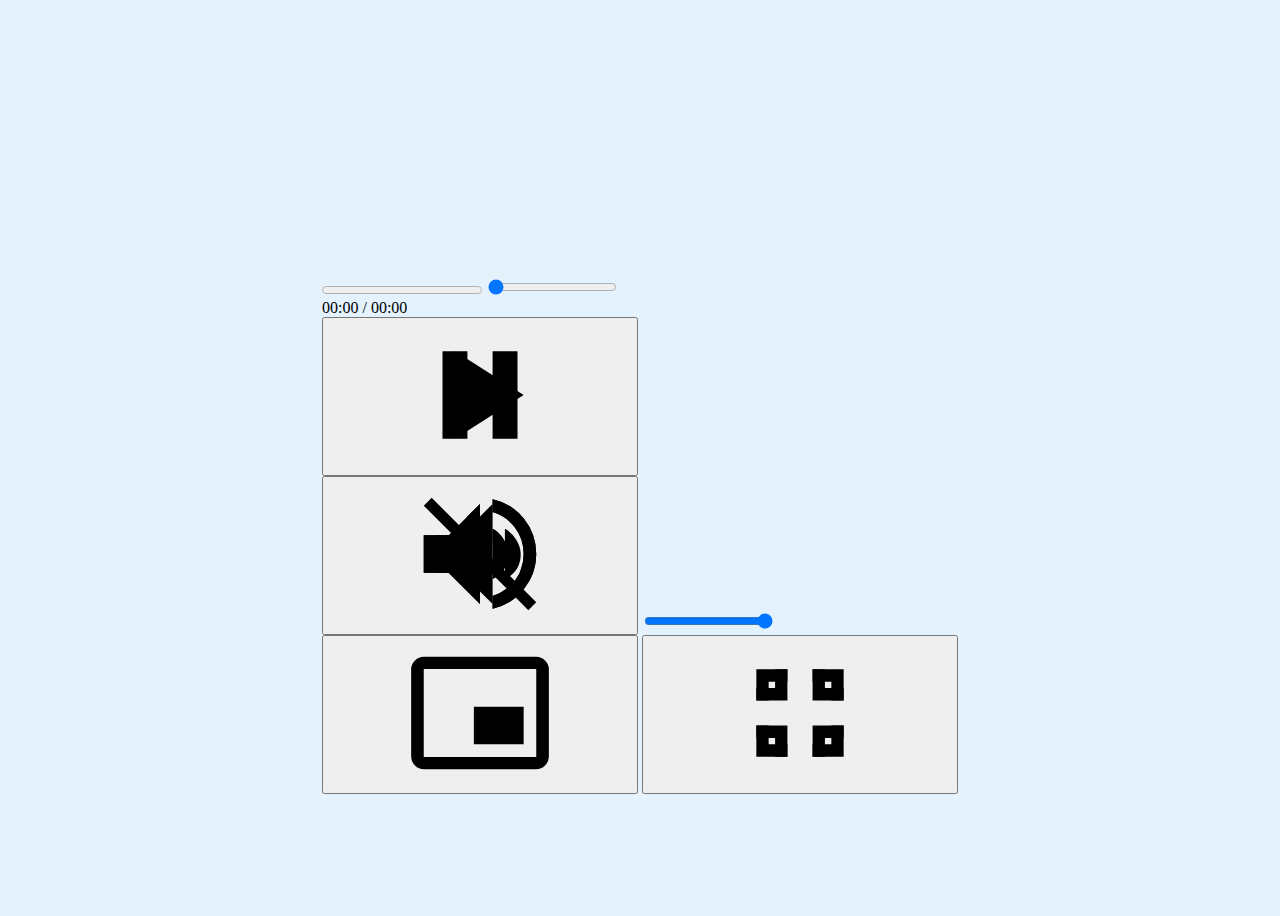
==== index.html @ 58da18d3 "Add files via upload" ====
<!DOCTYPE html>
<html lang="en">
<head>
  <meta charset="UTF-8">
  <meta name="viewport" content="width=device-width, initial-scale=1.0">
  <meta http-equiv="X-UA-Compatible" content="ie=edge">
  <title>Custom HTML5 Video Player</title>
  <link rel="stylesheet" href="style.css" type="text/css">
</head>
<body>
  <div class="container">
    <div class="video-container" id="video-container">
      <div class="playback-animation" id="playback-animation">
        <svg class="playback-icons">
          <use class="hidden" href="#play-icon"></use>
          <use href="#pause"></use>
        </svg>
      </div>

      <video controls class="video" id="video" preload="metadata" poster="image.jpeg">
        <source src="video copy.mp4" type="video/mp4"></source>
      </video>

      <div class="video-controls hidden" id="video-controls">
        <div class="video-progress">
          <progress id="progress-bar" value="0" min="0"></progress>
          <input class="seek" id="seek" value="0" min="0" type="range" step="1">
          <div class="seek-tooltip" id="seek-tooltip"></div>
        </div>
        <div class="time">
          <time id="time-elapsed">00:00</time>
          <span> / </span>
          <time id="duration">00:00</time>
        </div>
      </div>
        <div class="bottom-controls">
          <div class="left-controls">
            <button data-title="Play (k)" id="play">
              <svg class="playback-icons">
                <use href="#play-icon"></use>
                <use class="hidden" href="#pause"></use>
              </svg>
            </button>

            <div class="volume-controls">
              <button data-title="Mute (m)" class="volume-button" id="volume-button">
                <svg>
                  <use class="hidden" href="#volume-mute"></use>
                  <use class="hidden" href="#volume-low"></use>
                  <use href="#volume-high"></use>
                </svg>
              </button>

              <input class="volume" id="volume" value="1"
              data-mute="0.5" type="range" max="1" min="0" step="0.01">
            </div>

            

          <div class="right-controls">
            <button data-title="PIP (p)" class="pip-button" id="pip-button">
              <svg>
                <use href="#pip"></use>
              </svg>
            </button>
            <button data-title="Full screen (f)" class="fullscreen-button" id="fullscreen-button">
              <svg>
                <use href="#fullscreen"></use>
                <use href="#fullscreen-exit" class="hidden"></use>
              </svg>
            </button>
          </div>
        </div>
      </div>
    </div>
  </div>

  <svg style="display: none">
    <defs>
      <symbol id="pause" viewBox="0 0 24 24">
        <path d="M14.016 5.016h3.984v13.969h-3.984v-13.969zM6 18.984v-13.969h3.984v13.969h-3.984z"></path>
      </symbol>

      <symbol id="play-icon" viewBox="0 0 24 24">
        <path d="M8.016 5.016l10.969 6.984-10.969 6.984v-13.969z"></path>
      </symbol>

      <symbol id="volume-high" viewBox="0 0 24 24">
      <path d="M14.016 3.234q3.047 0.656 5.016 3.117t1.969 5.648-1.969 5.648-5.016 3.117v-2.063q2.203-0.656 3.586-2.484t1.383-4.219-1.383-4.219-3.586-2.484v-2.063zM16.5 12q0 2.813-2.484 4.031v-8.063q1.031 0.516 1.758 1.688t0.727 2.344zM3 9h3.984l5.016-5.016v16.031l-5.016-5.016h-3.984v-6z"></path>
      </symbol>

      <symbol id="volume-low" viewBox="0 0 24 24">
      <path d="M5.016 9h3.984l5.016-5.016v16.031l-5.016-5.016h-3.984v-6zM18.516 12q0 2.766-2.531 4.031v-8.063q1.031 0.516 1.781 1.711t0.75 2.32z"></path>
      </symbol>

      <symbol id="volume-mute" viewBox="0 0 24 24">
      <path d="M12 3.984v4.219l-2.109-2.109zM4.266 3l16.734 16.734-1.266 1.266-2.063-2.063q-1.547 1.313-3.656 1.828v-2.063q1.172-0.328 2.25-1.172l-4.266-4.266v6.75l-5.016-5.016h-3.984v-6h4.734l-4.734-4.734zM18.984 12q0-2.391-1.383-4.219t-3.586-2.484v-2.063q3.047 0.656 5.016 3.117t1.969 5.648q0 2.203-1.031 4.172l-1.5-1.547q0.516-1.266 0.516-2.625zM16.5 12q0 0.422-0.047 0.609l-2.438-2.438v-2.203q1.031 0.516 1.758 1.688t0.727 2.344z"></path>
      </symbol>

      <symbol id="fullscreen" viewBox="0 0 24 24">
      <path d="M14.016 5.016h4.969v4.969h-1.969v-3h-3v-1.969zM17.016 17.016v-3h1.969v4.969h-4.969v-1.969h3zM5.016 9.984v-4.969h4.969v1.969h-3v3h-1.969zM6.984 14.016v3h3v1.969h-4.969v-4.969h1.969z"></path>
      </symbol>

      <symbol id="fullscreen-exit" viewBox="0 0 24 24">
      <path d="M15.984 8.016h3v1.969h-4.969v-4.969h1.969v3zM14.016 18.984v-4.969h4.969v1.969h-3v3h-1.969zM8.016 8.016v-3h1.969v4.969h-4.969v-1.969h3zM5.016 15.984v-1.969h4.969v4.969h-1.969v-3h-3z"></path>
      </symbol>

      <symbol id="pip" viewBox="0 0 24 24">
      <path d="M21 19.031v-14.063h-18v14.063h18zM23.016 18.984q0 0.797-0.609 1.406t-1.406 0.609h-18q-0.797 0-1.406-0.609t-0.609-1.406v-14.016q0-0.797 0.609-1.383t1.406-0.586h18q0.797 0 1.406 0.586t0.609 1.383v14.016zM18.984 11.016v6h-7.969v-6h7.969z"></path>
      </symbol>
    </defs>
  </svg>

  <script src="index.js"></script>

</body>
</html>
---- style.css ----
button::before {
    content: attr(data-title);
    position: absolute;
    display: none;
    right: 0;
    top: -50px;
    background-color: rgba(0 , 0 , 0 , 0.6);
    color: #fff;
    font-weight: bold;
    padding: 4px 6px;
    word-break: keep-all;
    white-space: pre;
}

button:hover::before{
    display: inline-block;
}
.container video{
    width: 100%;
}
body{
    display: flex;
    align-items: center;
    justify-content: center;
    min-height: 100vh;
    background: #E3F2FD;
}
.playback-animation {
    pointer-events: none;
    position: absolute;
    top: 50%;
    left: 50%;
    margin-left: -40px;
    margin-top: -40px;
    width: 80px;
    height: 80px;
    border-radius: 80px;
    background-color: rgba(0 , 0 , 0 , 0.6);
    display: flex;
    justify-content: center;
    align-items: center;
    opacity: 0;
}
.playback-animation {
    pointer-events: none;
    position: absolute;
    top: 50%;
    left: 50%;
    margin-left: -40px;
    margin-top: -40px;
    width: 80px;
    height: 80px;
    border-radius: 80px;
    background-color: rgba(0, 0, 0, 0.6);
    display: flex;
    justify-content: center;
    align-items: center;
    opacity: 0;
  }
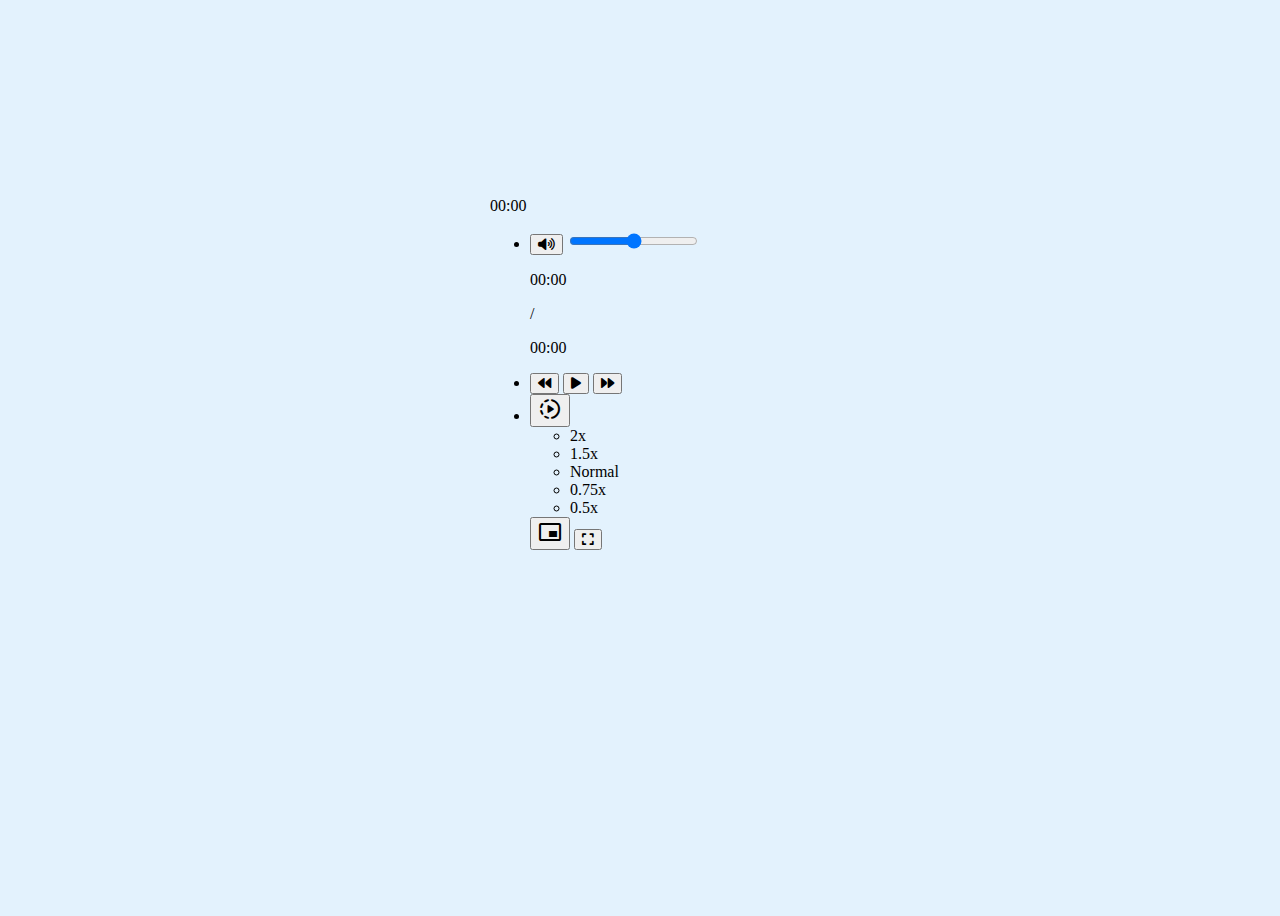
==== commit d48bae74: "index.html" ====
--- a/index.html
+++ b/index.html
@@ -1,117 +1,61 @@
 <!DOCTYPE html>
-<html lang="en">
-<head>
-  <meta charset="UTF-8">
-  <meta name="viewport" content="width=device-width, initial-scale=1.0">
-  <meta http-equiv="X-UA-Compatible" content="ie=edge">
-  <title>Custom HTML5 Video Player</title>
-  <link rel="stylesheet" href="style.css" type="text/css">
-</head>
-<body>
-  <div class="container">
-    <div class="video-container" id="video-container">
-      <div class="playback-animation" id="playback-animation">
-        <svg class="playback-icons">
-          <use class="hidden" href="#play-icon"></use>
-          <use href="#pause"></use>
-        </svg>
-      </div>
 
-      <video controls class="video" id="video" preload="metadata" poster="image.jpeg">
-        <source src="video copy.mp4" type="video/mp4"></source>
-      </video>
+<html lang="en" dir="ltr">
+  <head>
+    <meta charset="utf-8">
+    <title>Custom Video Player in JavaScript</title>
+    <link rel="stylesheet" href="style.css">
+    <link rel="stylesheet" href="https://cdn.plyr.io/3.7.8/plyr.css" />
+    <meta name="viewport" content="width=device-width, initial-scale=1.0">
+    <!-- These 3 links are only for icons -->
+    <link rel="stylesheet" href="https://cdnjs.cloudflare.com/ajax/libs/font-awesome/6.1.1/css/all.min.css">
+    <link rel="stylesheet" href="https://fonts.googleapis.com/css2?family=Material+Symbols+Rounded:opsz,wght,FILL,GRAD@20..48,100..700,0..1,-50..200" />
+    <link rel="stylesheet" href="https://fonts.googleapis.com/icon?family=Material+Icons">
+  </head>
+  <body>
+    
+    <div class="container show-controls">
+        <div class="wrapper">
+            <div class="video-timeline">
+                <div class="progress-area">
+                    <span>00:00</span>
+                    <div class="progress-bar"></div>
+                </div>
+            </div>
+            <ul class="video-controls">
+                <li class="options left">
+                    <button class="volume"><i class="fa-solid fa-volume-high"></i></button>
+                    <input type="range" min="0" max="1" step="any">
+                    <div class="video-timer">
+                        <p class="current-time">00:00</p>
+                        <p class="separator"> / </p>
+                        <p class="video-duration">00:00</p>
+                    </div>
+                </li>
+                <li class="options center">
+                    <button class="skip-backward"><i class="fas fa-backward"></i></button>
+                    <button class="play-pause"><i class="fas fa-play"></i></button>
+                    <button class="skip-forward"><i class="fas fa-forward"></i></button>
+                </li>
+                <li class="options right">
+                    <div class="playback-content">
+                        <button class="playback-speed"><span class="material-symbols-rounded">slow_motion_video</span></button>
+                        <ul class="speed-options">
+                            <li data-speed="2">2x</li>
+                            <li data-speed="1.5">1.5x</li>
+                            <li data-speed="1" class="active">Normal</li>
+                            <li data-speed="0.75">0.75x</li>
+                            <li data-speed="0.5">0.5x</li>
+                        </ul>
+                    </div>
+                    <button class="pic-in-pic"><span class="material-icons">picture_in_picture_alt</span></button>
+                    <button class="fullscreen"><i class="fa-solid fa-expand"></i></button>
+                </li>
+            </ul>
+        </div>
+        <video src="video.mp4"></video>
+    </div>
+    <script src="as.js"></script>
 
-      <div class="video-controls hidden" id="video-controls">
-        <div class="video-progress">
-          <progress id="progress-bar" value="0" min="0"></progress>
-          <input class="seek" id="seek" value="0" min="0" type="range" step="1">
-          <div class="seek-tooltip" id="seek-tooltip"></div>
-        </div>
-        <div class="time">
-          <time id="time-elapsed">00:00</time>
-          <span> / </span>
-          <time id="duration">00:00</time>
-        </div>
-      </div>
-        <div class="bottom-controls">
-          <div class="left-controls">
-            <button data-title="Play (k)" id="play">
-              <svg class="playback-icons">
-                <use href="#play-icon"></use>
-                <use class="hidden" href="#pause"></use>
-              </svg>
-            </button>
-
-            <div class="volume-controls">
-              <button data-title="Mute (m)" class="volume-button" id="volume-button">
-                <svg>
-                  <use class="hidden" href="#volume-mute"></use>
-                  <use class="hidden" href="#volume-low"></use>
-                  <use href="#volume-high"></use>
-                </svg>
-              </button>
-
-              <input class="volume" id="volume" value="1"
-              data-mute="0.5" type="range" max="1" min="0" step="0.01">
-            </div>
-
-            
-
-          <div class="right-controls">
-            <button data-title="PIP (p)" class="pip-button" id="pip-button">
-              <svg>
-                <use href="#pip"></use>
-              </svg>
-            </button>
-            <button data-title="Full screen (f)" class="fullscreen-button" id="fullscreen-button">
-              <svg>
-                <use href="#fullscreen"></use>
-                <use href="#fullscreen-exit" class="hidden"></use>
-              </svg>
-            </button>
-          </div>
-        </div>
-      </div>
-    </div>
-  </div>
-
-  <svg style="display: none">
-    <defs>
-      <symbol id="pause" viewBox="0 0 24 24">
-        <path d="M14.016 5.016h3.984v13.969h-3.984v-13.969zM6 18.984v-13.969h3.984v13.969h-3.984z"></path>
-      </symbol>
-
-      <symbol id="play-icon" viewBox="0 0 24 24">
-        <path d="M8.016 5.016l10.969 6.984-10.969 6.984v-13.969z"></path>
-      </symbol>
-
-      <symbol id="volume-high" viewBox="0 0 24 24">
-      <path d="M14.016 3.234q3.047 0.656 5.016 3.117t1.969 5.648-1.969 5.648-5.016 3.117v-2.063q2.203-0.656 3.586-2.484t1.383-4.219-1.383-4.219-3.586-2.484v-2.063zM16.5 12q0 2.813-2.484 4.031v-8.063q1.031 0.516 1.758 1.688t0.727 2.344zM3 9h3.984l5.016-5.016v16.031l-5.016-5.016h-3.984v-6z"></path>
-      </symbol>
-
-      <symbol id="volume-low" viewBox="0 0 24 24">
-      <path d="M5.016 9h3.984l5.016-5.016v16.031l-5.016-5.016h-3.984v-6zM18.516 12q0 2.766-2.531 4.031v-8.063q1.031 0.516 1.781 1.711t0.75 2.32z"></path>
-      </symbol>
-
-      <symbol id="volume-mute" viewBox="0 0 24 24">
-      <path d="M12 3.984v4.219l-2.109-2.109zM4.266 3l16.734 16.734-1.266 1.266-2.063-2.063q-1.547 1.313-3.656 1.828v-2.063q1.172-0.328 2.25-1.172l-4.266-4.266v6.75l-5.016-5.016h-3.984v-6h4.734l-4.734-4.734zM18.984 12q0-2.391-1.383-4.219t-3.586-2.484v-2.063q3.047 0.656 5.016 3.117t1.969 5.648q0 2.203-1.031 4.172l-1.5-1.547q0.516-1.266 0.516-2.625zM16.5 12q0 0.422-0.047 0.609l-2.438-2.438v-2.203q1.031 0.516 1.758 1.688t0.727 2.344z"></path>
-      </symbol>
-
-      <symbol id="fullscreen" viewBox="0 0 24 24">
-      <path d="M14.016 5.016h4.969v4.969h-1.969v-3h-3v-1.969zM17.016 17.016v-3h1.969v4.969h-4.969v-1.969h3zM5.016 9.984v-4.969h4.969v1.969h-3v3h-1.969zM6.984 14.016v3h3v1.969h-4.969v-4.969h1.969z"></path>
-      </symbol>
-
-      <symbol id="fullscreen-exit" viewBox="0 0 24 24">
-      <path d="M15.984 8.016h3v1.969h-4.969v-4.969h1.969v3zM14.016 18.984v-4.969h4.969v1.969h-3v3h-1.969zM8.016 8.016v-3h1.969v4.969h-4.969v-1.969h3zM5.016 15.984v-1.969h4.969v4.969h-1.969v-3h-3z"></path>
-      </symbol>
-
-      <symbol id="pip" viewBox="0 0 24 24">
-      <path d="M21 19.031v-14.063h-18v14.063h18zM23.016 18.984q0 0.797-0.609 1.406t-1.406 0.609h-18q-0.797 0-1.406-0.609t-0.609-1.406v-14.016q0-0.797 0.609-1.383t1.406-0.586h18q0.797 0 1.406 0.586t0.609 1.383v14.016zM18.984 11.016v6h-7.969v-6h7.969z"></path>
-      </symbol>
-    </defs>
-  </svg>
-
-  <script src="index.js"></script>
-
-</body>
-</html>+  </body>
+</html>
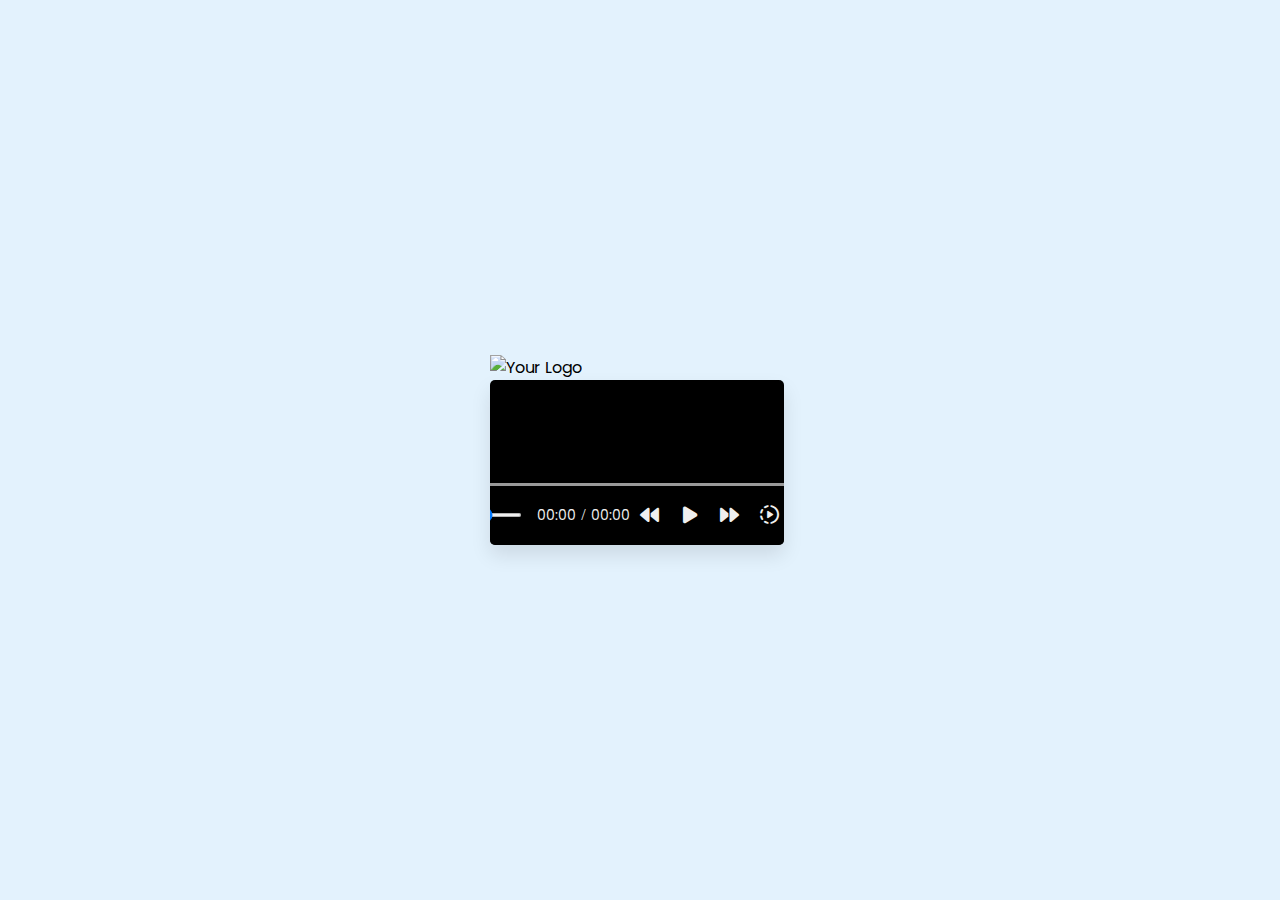
==== commit d062a9c0: "index.html" ====
--- a/index.html
+++ b/index.html
@@ -2,9 +2,10 @@
 
 <html lang="en" dir="ltr">
   <head>
+        
     <meta charset="utf-8">
     <title>Custom Video Player in JavaScript</title>
-    <link rel="stylesheet" href="style.css">
+    <link rel="stylesheet" type = "text/css" href="style.css">
     <link rel="stylesheet" href="https://cdn.plyr.io/3.7.8/plyr.css" />
     <meta name="viewport" content="width=device-width, initial-scale=1.0">
     <!-- These 3 links are only for icons -->
@@ -13,7 +14,8 @@
     <link rel="stylesheet" href="https://fonts.googleapis.com/icon?family=Material+Icons">
   </head>
   <body>
-    
+    <div class="video-container">
+        <img src="image.jpeg" alt="Your Logo" class="logo">
     <div class="container show-controls">
         <div class="wrapper">
             <div class="video-timeline">
@@ -53,7 +55,7 @@
                 </li>
             </ul>
         </div>
-        <video src="video.mp4"></video>
+        <video src = "video.mp4"></video>
     </div>
     <script src="as.js"></script>
 
--- a/style.css
+++ b/style.css
@@ -1,59 +1,239 @@
-button::before {
-    content: attr(data-title);
-    position: absolute;
+/* Import Google font - Poppins */
+@import url('https://fonts.googleapis.com/css2?family=Poppins:wght@400;500;600&display=swap');
+*{
+  margin: 0;
+  padding: 0;
+  box-sizing: border-box;
+  font-family: 'Poppins', sans-serif;
+}
+body{
+  min-height: 100vh;
+  background: #E3F2FD;
+}
+body, .container, .video-controls, .video-timer, .options{
+  display: flex;
+  align-items: center;
+  justify-content: center;
+}
+.container{
+  width: 98%;
+  user-select: none;
+  overflow: hidden;
+  max-width: 900px;
+  border-radius: 5px;
+  background: #000;
+  aspect-ratio: 16 / 9;
+  position: relative;
+  box-shadow: 0 10px 20px rgba(0, 0, 0, 0.1);
+}
+.container.fullscreen{
+  max-width: 100%;
+  width: 100%;
+  height: 100vh;
+  border-radius: 0px;
+}
+.wrapper{
+  position: absolute;
+  left: 0;
+  right: 0;
+  z-index: 1;
+  opacity: 0;
+  bottom: -15px;
+  transition: all 0.08s ease;
+}
+.container.show-controls .wrapper{
+  opacity: 1;
+  bottom: 0;
+  transition: all 0.13s ease;
+}
+.wrapper::before{
+  content: "";
+  bottom: 0;
+  width: 100%;
+  z-index: -1;
+  position: absolute;
+  height: calc(100% + 35px);
+  pointer-events: none;
+  background: linear-gradient(to top, rgba(0, 0, 0, 0.7), transparent);
+}
+.video-timeline{
+  height: 7px;
+  width: 100%;
+  cursor: pointer;
+}
+.video-timeline .progress-area{
+  height: 3px;
+  position: relative;
+  background: rgba(255, 255, 255, 0.6);
+}
+.progress-area span{
+  position: absolute;
+  left: 50%;
+  top: -25px;
+  font-size: 13px;
+  color: #fff;
+  pointer-events: none;
+  transform: translateX(-50%);
+}
+.progress-area .progress-bar{
+  width: 0%;
+  height: 100%;
+  position: relative;
+  background: #2289ff;
+}
+.progress-bar::before{
+  content: "";
+  right: 0;
+  top: 50%;
+  height: 13px;
+  width: 13px;
+  position: absolute;
+  border-radius: 50%;
+  background: #2289ff;
+  transform: translateY(-50%);
+}
+.progress-bar::before, .progress-area span{
+  display: none;
+}
+.video-timeline:hover .progress-bar::before,
+.video-timeline:hover .progress-area span{
+  display: block;
+}
+.wrapper .video-controls{
+  padding: 5px 20px 10px;
+}
+.video-controls .options{
+  width: 100%;
+}
+.video-controls .options:first-child{
+  justify-content: flex-start;
+}
+.video-controls .options:last-child{
+  justify-content: flex-end;
+}
+.options button{
+  height: 40px;
+  width: 40px;
+  font-size: 19px;
+  border: none;
+  cursor: pointer;
+  background: none;
+  color: #efefef;
+  border-radius: 3px;
+  transition: all 0.3s ease;
+}
+.options button :where(i, span) {
+  height: 100%;
+  width: 100%;
+  line-height: 40px;
+}
+.options button:hover :where(i, span){
+  color: #fff;
+}
+.options button:active :where(i, span){
+  transform: scale(0.9);
+}
+.options button span{
+  font-size: 23px;
+}
+.options input{
+  height: 4px;
+  margin-left: 3px;
+  max-width: 75px;
+  accent-color: #0078FF;
+}
+.options .video-timer{
+  color: #efefef;
+  margin-left: 15px;
+  font-size: 14px;
+}
+.video-timer .separator{
+  margin: 0 5px;
+  font-size: 16px;
+  font-family: "Open sans";
+}
+.playback-content{
+  display: flex;
+  position: relative;
+}
+.playback-content .speed-options{
+  position: absolute;
+  list-style: none;
+  left: -40px;
+  bottom: 40px;
+  width: 95px;
+  overflow: hidden;
+  opacity: 0;
+  border-radius: 4px;
+  pointer-events: none;
+  background: rgba(255, 255, 255, 0.9);
+  box-shadow: 0 10px 20px rgba(0, 0, 0, 0.1);
+  transition: opacity 0.13s ease;
+}
+.playback-content .speed-options.show{
+  opacity: 1;
+  pointer-events: auto;
+}
+.speed-options li{
+  cursor: pointer;
+  color: #000;
+  font-size: 14px;
+  margin: 2px 0;
+  padding: 5px 0 5px 15px;
+  transition: all 0.1s ease;
+}
+.speed-options li:where(:first-child, :last-child){
+  margin: 0px;
+}
+.speed-options li:hover{
+  background: #dfdfdf;
+}
+.speed-options li.active{
+  color: #fff;
+  background: #3e97fd;
+}
+.container video{
+  width: 100%;
+}
+
+@media screen and (max-width: 540px) {
+  .wrapper .video-controls{
+    padding: 3px 10px 7px;
+  }
+  .options input, .progress-area span{
+    display: none!important;
+  }
+  .options button{
+    height: 30px;
+    width: 30px;
+    font-size: 17px;
+  }
+  .options .video-timer{
+    margin-left: 5px;
+  }
+  .video-timer .separator{
+    font-size: 14px;
+    margin: 0 2px;
+  }
+  .options button :where(i, span) {
+    line-height: 30px;
+  }
+  .options button span{
+    font-size: 21px;
+  }
+  .options .video-timer, .progress-area span, .speed-options li{
+    font-size: 12px;
+  }
+  .playback-content .speed-options{
+    width: 75px;
+    left: -30px;
+    bottom: 30px;
+  }
+  .speed-options li{
+    margin: 1px 0;
+    padding: 3px 0 3px 10px;
+  }
+  .right .pic-in-pic{
     display: none;
-    right: 0;
-    top: -50px;
-    background-color: rgba(0 , 0 , 0 , 0.6);
-    color: #fff;
-    font-weight: bold;
-    padding: 4px 6px;
-    word-break: keep-all;
-    white-space: pre;
-}
-
-button:hover::before{
-    display: inline-block;
-}
-.container video{
-    width: 100%;
-}
-body{
-    display: flex;
-    align-items: center;
-    justify-content: center;
-    min-height: 100vh;
-    background: #E3F2FD;
-}
-.playback-animation {
-    pointer-events: none;
-    position: absolute;
-    top: 50%;
-    left: 50%;
-    margin-left: -40px;
-    margin-top: -40px;
-    width: 80px;
-    height: 80px;
-    border-radius: 80px;
-    background-color: rgba(0 , 0 , 0 , 0.6);
-    display: flex;
-    justify-content: center;
-    align-items: center;
-    opacity: 0;
-}
-.playback-animation {
-    pointer-events: none;
-    position: absolute;
-    top: 50%;
-    left: 50%;
-    margin-left: -40px;
-    margin-top: -40px;
-    width: 80px;
-    height: 80px;
-    border-radius: 80px;
-    background-color: rgba(0, 0, 0, 0.6);
-    display: flex;
-    justify-content: center;
-    align-items: center;
-    opacity: 0;
-  }
+  }
+}
